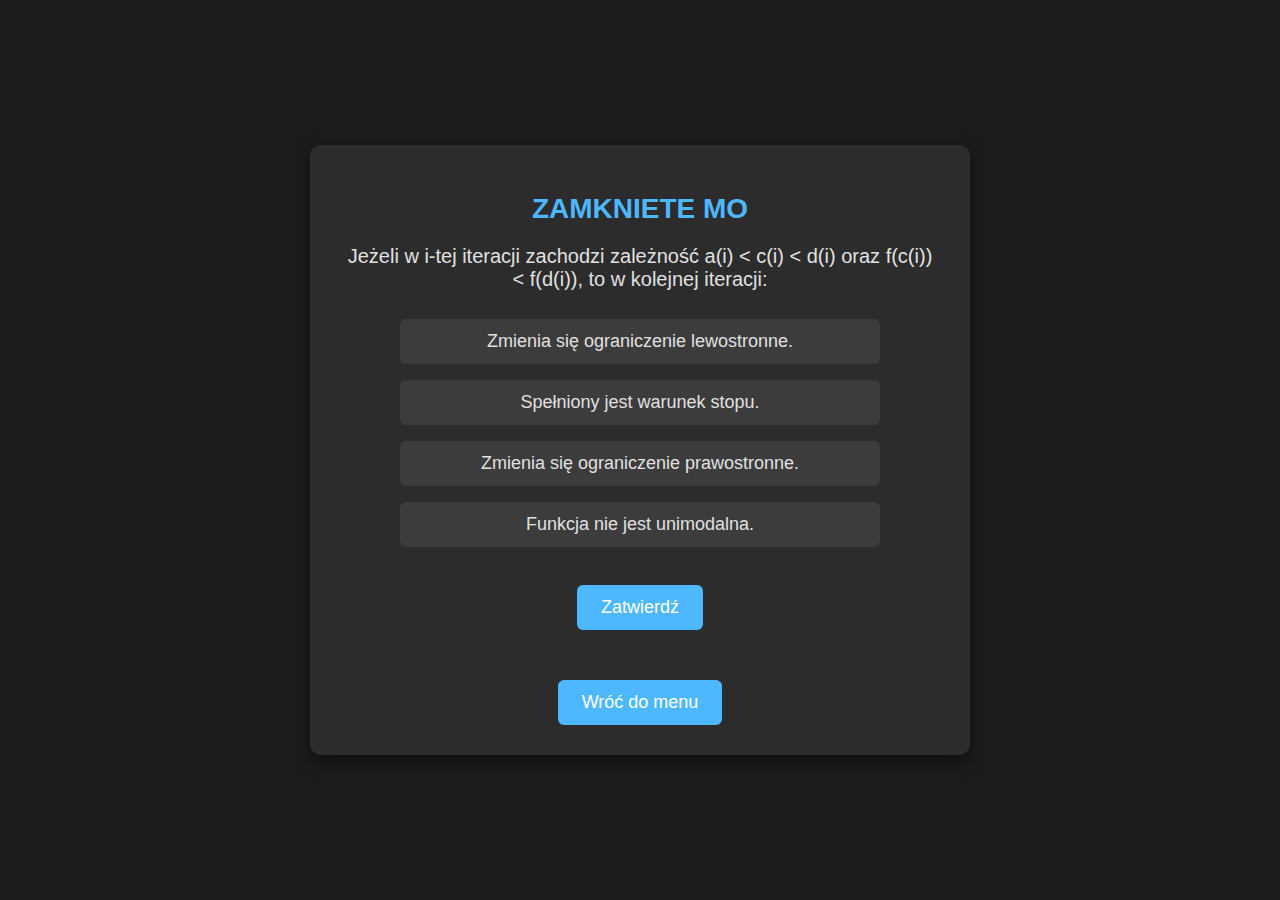
==== quiz9.html @ b48cfbbb "Update quiz9.html" ====
<!DOCTYPE html>
<html lang="pl">
<head>
    <meta charset="UTF-8">
    <meta name="viewport" content="width=device-width, initial-scale=1.0">
    <title>ZAMKNIETE MO</title>
    <style>
        /* Nowoczesny styl dla quizu */
        body {
            font-family: 'Roboto', sans-serif;
            display: flex;
            align-items: center;
            justify-content: center;
            height: 100vh;
            margin: 0;
            background-color: #1c1c1c;
            color: #e0e0e0;
        }
        .quiz-container {
            width: 90%;
            max-width: 600px;
            background-color: #2c2c2c;
            padding: 30px;
            border-radius: 10px;
            box-shadow: 0 6px 15px rgba(0, 0, 0, 0.5);
            text-align: center;
        }
        h1 {
            font-size: 28px;
            margin-bottom: 20px;
            color: #4db8ff ;
        }
        .question {
            font-size: 20px;
            margin-bottom: 20px;
        }
        .options button {
            width: 80%;
            margin: 8px 0;
            padding: 12px;
            font-size: 18px;
            cursor: pointer;
            border: none;
            border-radius: 6px;
            background-color: #3c3c3c;
            color: #e0e0e0;
            transition: background-color 0.3s, transform 0.2s;
        }
        .options button:hover {
            background-color: #5c5c5c;
            transform: scale(1.02);
        }
        .options button.selected {
            background-color: #4db8ff;
            color: #fff;
        }
        .result {
            font-size: 24px;
            margin-top: 20px;
            color: #4db8ff;
        }
        .mistakes {
            max-height: 400px; 
            overflow-y: auto;
            font-size: 18px;
            margin-top: 20px;
            color: #e74c3c;
            text-align: left;
            padding-right: 20px;
        }
        .mistakes::-webkit-scrollbar {
            width: 12px;
        }
        .mistakes::-webkit-scrollbar-track {
            background: #3c3c3c; 
            border-radius: 10px;
        }
        .mistakes::-webkit-scrollbar-thumb {
            background: #4db8ff; 
            border-radius: 10px;
        }
        .mistakes::-webkit-scrollbar-thumb:hover {
            background: #3498db; 
        }
        .menu-button {
            margin-top: 30px;
            padding: 12px 24px;
            font-size: 18px;
            cursor: pointer;
            border: none;
            border-radius: 6px;
            background-color: #4db8ff;
            color: #fff;
            transition: background-color 0.3s, transform 0.2s;
        }
        .menu-button:hover {
            background-color: #3498db;
            transform: scale(1.1);
        }
    </style>
</head>
<body>

<div class="quiz-container">
    <h1>ZAMKNIETE MO</h1>
    <div id="question-container">
        <div class="question" id="question">Pytanie pojawi się tutaj</div>
        <div class="options">
            <button onclick="selectAnswer(0)">Odpowiedź 1</button>
            <button onclick="selectAnswer(1)">Odpowiedź 2</button>
            <button onclick="selectAnswer(2)">Odpowiedź 3</button>
            <button onclick="selectAnswer(3)">Odpowiedź 4</button>
        </div>
        <button class="menu-button" id="submit-button" onclick="checkAnswer()">Zatwierdź</button>
    </div>
    <div id="result" class="result"></div>
    <div id="mistakes" class="mistakes"></div>
    <button class="menu-button" onclick="returnToMenu()">Wróć do menu</button>
</div>

<script>
    const questions = [
        {
            "question": "Metody funkcji kary zewnętrznej. Problem optymalizacji sprowadza się do:",
            "options": [
                "dodania funkcji kary do funkcji celu",
                "własności funkcji kary: funkcja kary powinna być ciągła i jeśli jest rozwiązaniem dopuszczalnym wówczas S(x)=0; w przeciwnym razie S(x)>0",
                "punkt startowy musi należeć do zbioru rozwiązań dopuszczalnych",
                "zastąpienia optymalizacji z ograniczeniami optymalizacją bez ograniczeń"
            ],
            "answer": [
                "dodania funkcji kary do funkcji celu",
                "własności funkcji kary: funkcja kary powinna być ciągła i jeśli jest rozwiązaniem dopuszczalnym wówczas S(x)=0; w przeciwnym razie S(x)>0",
                "zastąpienia optymalizacji z ograniczeniami optymalizacją bez ograniczeń"
            ]
        },
        {
        "question": "Metody funkcji kary wewnętrznej. Problem optymalizacji sprowadza się do:",
        "options": [
            "zastąpienia optymalizacji z ograniczeniami optymalizacją bez ograniczeń",
            "punkt startowy musi należeć do zbioru rozwiązań dopuszczalnych",
            "dodaniu funkcji kary do funkcji celu",
            "własności funkcji kary: funkcja kary powinna być ciągła i jeśli jest rozwiązaniem dopuszczalnym wówczas S(x)=0; w przeciwnym razie S(x)>0"
        ],
        "answer": [
            "zastąpienia optymalizacji z ograniczeniami optymalizacją bez ograniczeń",
            "punkt startowy musi należeć do zbioru rozwiązań dopuszczalnych",
            "dodaniu funkcji kary do funkcji celu"
        ]
    },
    {
        "question": "W metodzie największego spadku kolejny punkt x(i+1) przybliżający minimum dany jest wzorem:",
        "options": [
            "x(i+1) = x(i) - h(i) H^(-1)(x(i)) ∇f(x(i))",
            "x(i+1) = x(i) + h(i) ∇f(x(i))",
            "x(i+1) = x(i) + h(i) d(i)",
            "x(i+1) = x(i) - h(i) ∇f(x(i))"
        ],
        "answer": [
            "x(i+1) = x(i) + h(i) d(i)",
            "x(i+1) = x(i) - h(i) ∇f(x(i))"
        ]
    },
    {
        "question": "W metodzie Newtona kolejny punkt x(i+1) przybliżający minimum dany jest wzorem:",
        "options": [
            "x(i+1) = x(i) + h(i) d(i)",
            "x(i+1) = x(i) - h(i) H^(-1)(x(i)) ∇f(x(i))",
            "x(i+1) = x(i) - h(i) ∇f(x(i))",
            "x(i+1) = x(i) + h(i) H^(-1)(x(i)) ∇f(x(i))"
        ],
        "answer": [
            "x(i+1) = x(i) + h(i) d(i)",
            "x(i+1) = x(i) - h(i) H^(-1)(x(i)) ∇f(x(i))"
        ]
    },
        {
            "question": "Wynikiem poszukiwań metodą ekspansji dla spełnionego warunku końcowego stopu jest:",
            "options": [
                "Punkt x(i)",
                "Przedział [x(i-1), x(i+1)] zawierający wartość minimalną.",
                "Przedział [x(i), x(i+1)] zawierający wartość minimalną.",
                "Przedział [x(i-1), x(i)] zawierający wartość minimalną."
            ],
            "answer": "Przedział [x(i-1), x(i+1)] zawierający wartość minimalną."
        },
        {
            "question": "Dla spełnionego warunku f(x') ≥ f(x(i+1)) metoda ekspansji:",
            "options": [
                "Zwraca wynik, przedział [x(i), x(i+1)].",
                "Zwraca wynik, przedział [x(i-1), x(i+1)] zawierający minimum funkcji celu.",
                "Zwraca wynik, przedział [x(i-1), x(i)] zawierający minimum funkcji celu.",
                "Rozszerza przedział poszukiwań."
            ],
            "answer": "Rozszerza przedział poszukiwań."
        },
        {
            "question": "Jeśli zachodzi warunek f(x(1))=f(x(0)) dla spełnionych założeń metody ekspansji to:",
            "options": [
                "Minimum występuje w przedziale [x(0), x(1)].",
                "Funkcja nie jest unimodalna.",
                "Maximum występuje w przedziale [x(0), x(1)].",
                "Nie można wnioskować, że minimum występuje w przedziale [x(0), x(1)]."
            ],
            "answer": "Minimum występuje w przedziale [x(0), x(1)]."
        },
        {
            "question": "Warunkiem koniecznym wyznaczenia przedziału zawierającego minimum globalne w metodzie ekspansji jest:",
            "options": [
                "Unimodalność funkcji celu.",
                "n-krotna różniczkowalność funkcji celu.",
                "Różniczkowalność funkcji celu.",
                "Ograniczoność przedziału poszukiwań."
            ],
            "answer": "Unimodalność funkcji celu."
        },
        {
            "question": "Jeżeli w i-tej iteracji zachodzi zależność a(i) < c(i) < d(i) oraz f(c(i)) < f(d(i)), to w kolejnej iteracji:",
            "options": [
                "Zmienia się ograniczenie lewostronne.",
                "Spełniony jest warunek stopu.",
                "Zmienia się ograniczenie prawostronne.",
                "Funkcja nie jest unimodalna."
            ],
            "answer": "Zmienia się ograniczenie prawostronne."
        },
        {
            "question": "Wynikiem optymalizacji metodą złotego podziału jest:",
            "options": [
                "a(i)",
                "b(i)",
                "(b(i)-a(i))/2",
                "|b(i)-a(i)|"
            ],
            "answer": "(b(i)-a(i))/2"
        },
        {
            "question": "Jeżeli w i-tej iteracji zachodzi zależność a(i) < d(i) < c(i) oraz f(d(i)) < f(c(i)), to w kolejnej iteracji:",
            "options": [
                "Zmienia się ograniczenie prawostronne.",
                "Funkcja osiąga minimum.",
                "Zmienia się ograniczenie lewostronne.",
                "Spełniony jest warunek stopu."
            ],
            "answer": "Zmienia się ograniczenie prawostronne."
        },
        {
            "question": "Wynikiem optymalizacji metodą Lagrange'a dla b(i)-a(i)<ε jest:",
            "options": [
                "b(i)",
                "a(i)",
                "d(i)",
                "(b(i)-a(i))/2"
            ],
            "answer": "d(i)"
        },
        {
            "question": "Jeżeli etap próbny nie przynosi poprawy wartości funkcji celu w stosunku do wartości w punkcie startowym dla s > ε to:",
            "options": [
                "Kolejnym krokiem jest wykonanie etapu roboczego.",
                "Należy zmienić krok poszukiwań s=αs.",
                "Spełniony jest warunek stopu.",
                "Należy zmienić bazę."
            ],
            "answer": "Należy zmienić krok poszukiwań s=αs."
        },
        {
            "question": "Wynik optymalizacji metodą Hooke'a-Jeevesa dla s < ε to:",
            "options": [
                "Współrzędne ostatniej bazy.",
                "x ← x + se(j).",
                "||x||",
                "x = 2x(B) - x̄(B)"
            ],
            "answer": "Współrzędne ostatniej bazy."
        }
    ];

    let shuffledQuestions = [];
    let currentQuestionIndex = 0;
    let selectedAnswers = [];
    let score = 0;
    let mistakes = [];

    function shuffle(array) {
        for (let i = array.length - 1; i > 0; i--) {
            const j = Math.floor(Math.random() * (i + 1));
            [array[i], array[j]] = [array[j], array[i]];
        }
    }

    function startQuiz() {
        shuffledQuestions = [...questions];
        shuffle(shuffledQuestions);
        currentQuestionIndex = 0;
        score = 0;
        mistakes = [];
        loadQuestion();
    }

    function loadQuestion() {
        document.getElementById("question-container").style.display = "block";
        document.getElementById("result").innerHTML = "";
        document.getElementById("mistakes").innerHTML = "";

        const questionData = shuffledQuestions[currentQuestionIndex];
        document.getElementById("question").innerText = questionData.question;

        // Czyszczenie zaznaczeń
        selectedAnswers = [];

        const options = document.querySelectorAll(".options button");
        options.forEach((button, index) => {
            button.innerText = questionData.options[index];
            button.classList.remove("selected");
            button.disabled = false;
        });
    }

    function selectAnswer(index) {
        const button = document.querySelectorAll(".options button")[index];

        // Toggle zaznaczenia
        if (button.classList.contains("selected")) {
            button.classList.remove("selected");
            selectedAnswers = selectedAnswers.filter(i => i !== index);
        } else {
            button.classList.add("selected");
            selectedAnswers.push(index);
        }
    }

    function checkAnswer() {
        const questionData = shuffledQuestions[currentQuestionIndex];
        
        // Wyznaczamy indeksy poprawnych odpowiedzi
        const correctAnswers = Array.isArray(questionData.answer)
            ? questionData.answer.map(ans => questionData.options.indexOf(ans))
            : [questionData.options.indexOf(questionData.answer)];

        // Sprawdzamy zgodność tablic (porównanie sortowanych)
        if (JSON.stringify(selectedAnswers.sort()) === JSON.stringify(correctAnswers.sort())) {
            score++;
        } else {
            mistakes.push({
                question: questionData.question,
                selectedAnswer: selectedAnswers.map(index => questionData.options[index]),
                correctAnswer: Array.isArray(questionData.answer)
                    ? questionData.answer
                    : [questionData.answer]
            });
        }

        currentQuestionIndex++;
        if (currentQuestionIndex < shuffledQuestions.length) {
            loadQuestion();
        } else {
            showResult();
        }
    }

    function showResult() {
        document.getElementById("question-container").style.display = "none";
        document.getElementById("result").innerText =
            `Twój wynik: ${score} / ${shuffledQuestions.length}`;

        if (mistakes.length > 0) {
            let mistakeText = "Błędne odpowiedzi:<br>";
            mistakes.forEach((mistake, index) => {
                mistakeText += `${index + 1}. ${mistake.question}<br>
                                Twoje odpowiedzi: ${mistake.selectedAnswer.join(", ")}<br>
                                Poprawne odpowiedzi: ${mistake.correctAnswer.join(", ")}<br><br>`;
            });
            document.getElementById("mistakes").innerHTML = mistakeText;
        } else {
            document.getElementById("mistakes").innerText =
                "Gratulacje! Wszystkie odpowiedzi były poprawne.";
        }
    }

    function returnToMenu() {
        // Zmień na właściwą ścieżkę do menu
        window.location.href = "index.html";
    }

    // Start automatycznie przy wczytaniu
    startQuiz();
</script>

</body>
</html>
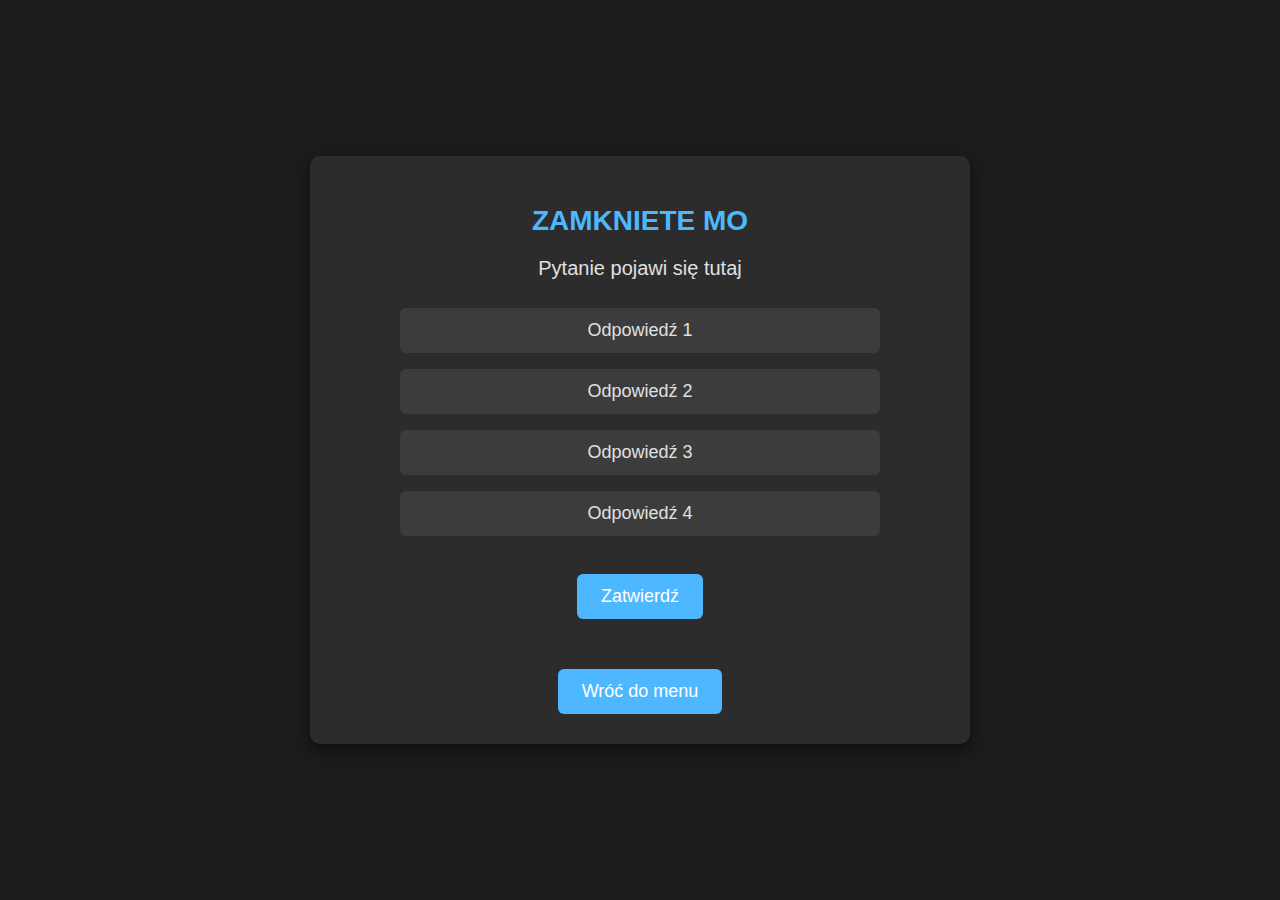
==== commit 151d3692: "Update quiz9.html" ====
--- a/quiz9.html
+++ b/quiz9.html
@@ -368,8 +368,8 @@
             let mistakeText = "Błędne odpowiedzi:<br>";
             mistakes.forEach((mistake, index) => {
                 mistakeText += `${index + 1}. ${mistake.question}<br>
-                                Twoje odpowiedzi: ${mistake.selectedAnswer.join(", ")}<br>
-                                Poprawne odpowiedzi: ${mistake.correctAnswer.join(", ")}<br><br>`;
+                                Twoje odpowiedzi: ${mistake.selectedAnswer.join(<br>)}<br>
+                                Poprawne odpowiedzi: ${mistake.correctAnswer.join(<br>)}<br><br>`;
             });
             document.getElementById("mistakes").innerHTML = mistakeText;
         } else {
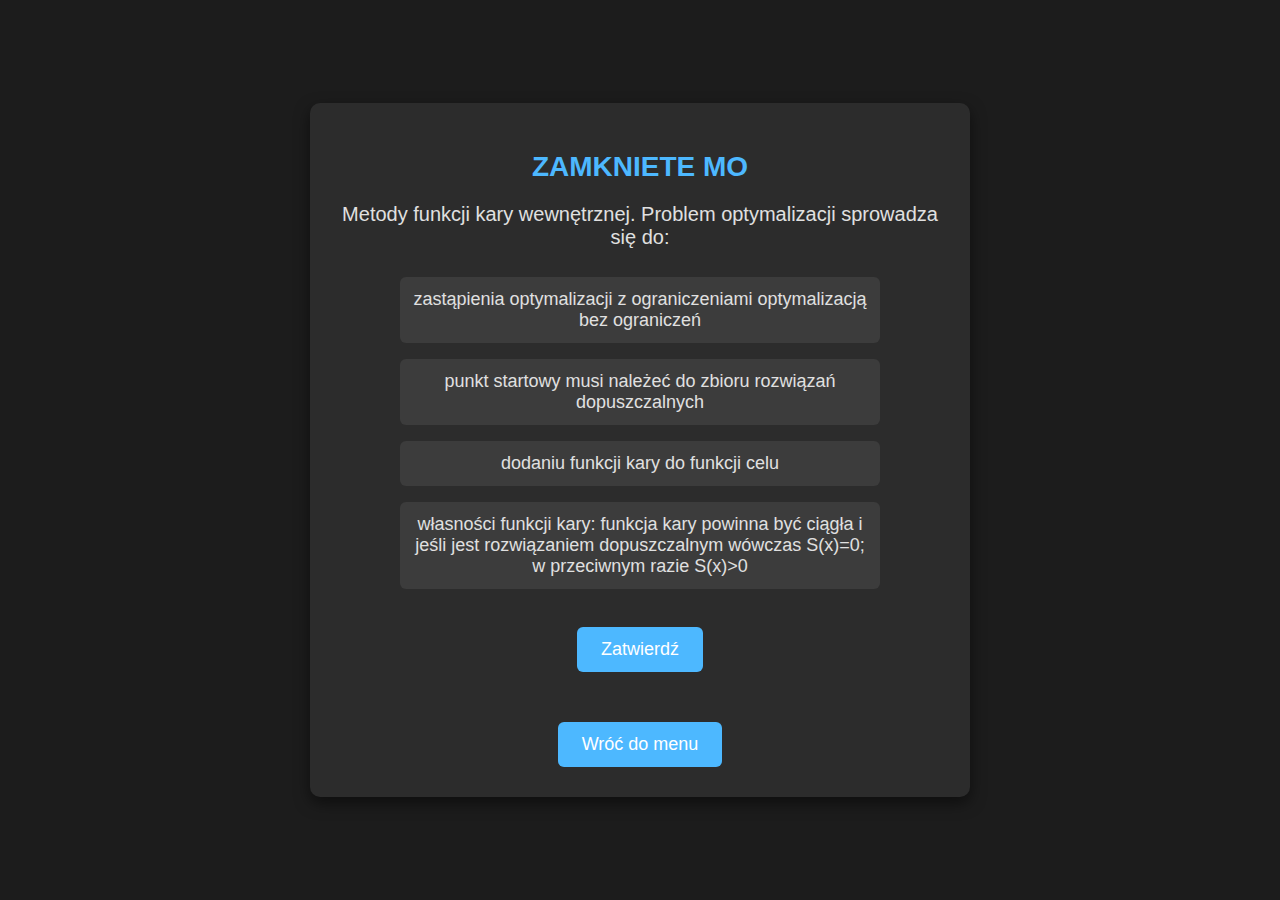
==== commit cb34888d: "Update quiz9.html" ====
--- a/quiz9.html
+++ b/quiz9.html
@@ -368,8 +368,8 @@
             let mistakeText = "Błędne odpowiedzi:<br>";
             mistakes.forEach((mistake, index) => {
                 mistakeText += `${index + 1}. ${mistake.question}<br>
-                                Twoje odpowiedzi: ${mistake.selectedAnswer.join(<br>)}<br>
-                                Poprawne odpowiedzi: ${mistake.correctAnswer.join(<br>)}<br><br>`;
+                                Twoje odpowiedzi: ${mistake.selectedAnswer.join("<br>")}<br>
+                                Poprawne odpowiedzi: ${mistake.correctAnswer.join("<br>")}<br><br>`;
             });
             document.getElementById("mistakes").innerHTML = mistakeText;
         } else {
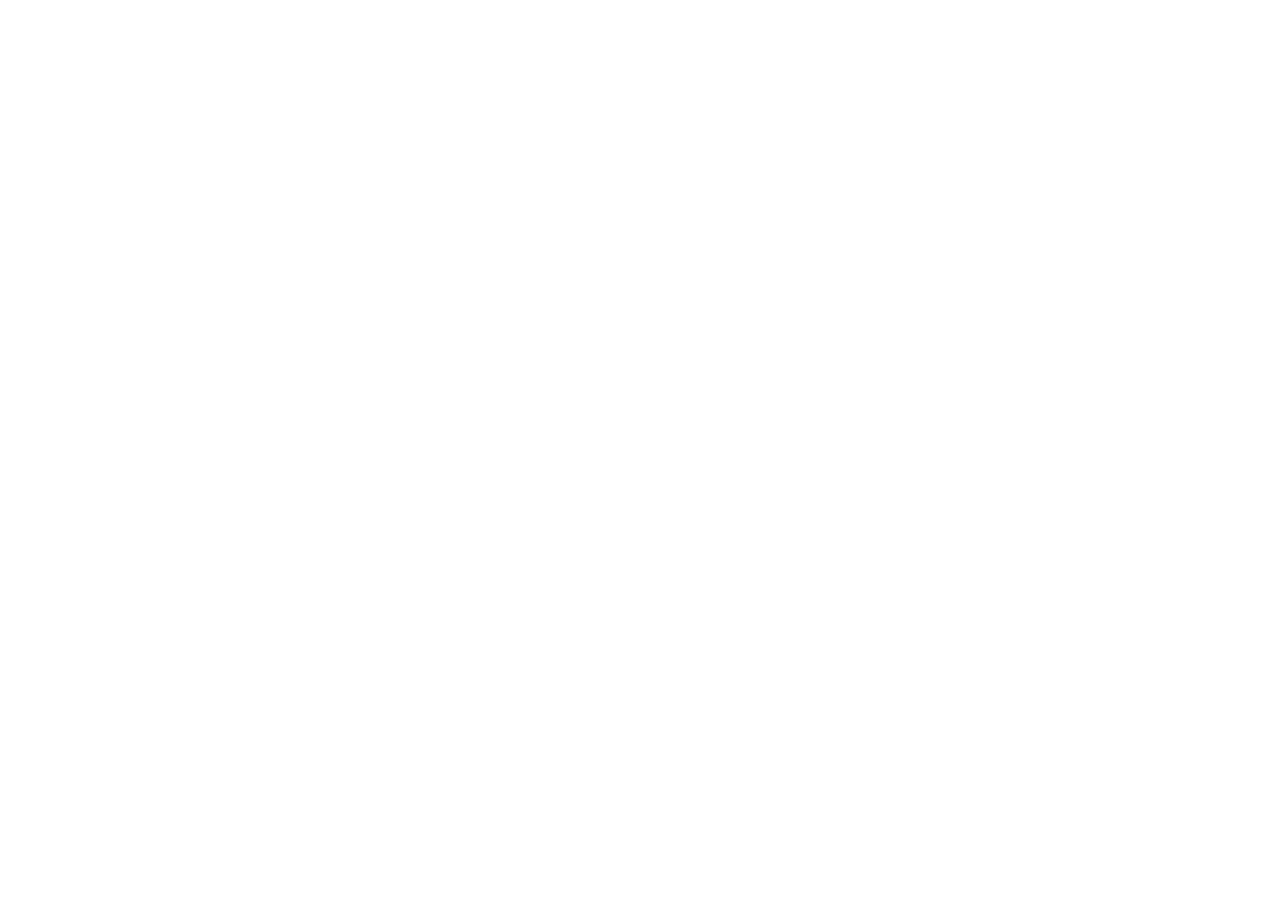
==== commit 3dcc4f4c: "Update quiz9.html" ====
--- a/quiz9.html
+++ b/quiz9.html
@@ -3,7 +3,7 @@
 <head>
     <meta charset="UTF-8">
     <meta name="viewport" content="width=device-width, initial-scale=1.0">
-    <title>ZAMKNIETE MO</title>
+    <title>SPOTKANIA AA
     <style>
         /* Nowoczesny styl dla quizu */
         body {
@@ -102,7 +102,7 @@
 <body>
 
 <div class="quiz-container">
-    <h1>ZAMKNIETE MO</h1>
+    <h1>SPOTKANIA AA</h1>
     <div id="question-container">
         <div class="question" id="question">Pytanie pojawi się tutaj</div>
         <div class="options">
@@ -120,159 +120,630 @@
 
 <script>
     const questions = [
-        {
-            "question": "Metody funkcji kary zewnętrznej. Problem optymalizacji sprowadza się do:",
-            "options": [
-                "dodania funkcji kary do funkcji celu",
-                "własności funkcji kary: funkcja kary powinna być ciągła i jeśli jest rozwiązaniem dopuszczalnym wówczas S(x)=0; w przeciwnym razie S(x)>0",
-                "punkt startowy musi należeć do zbioru rozwiązań dopuszczalnych",
-                "zastąpienia optymalizacji z ograniczeniami optymalizacją bez ograniczeń"
-            ],
-            "answer": [
-                "dodania funkcji kary do funkcji celu",
-                "własności funkcji kary: funkcja kary powinna być ciągła i jeśli jest rozwiązaniem dopuszczalnym wówczas S(x)=0; w przeciwnym razie S(x)>0",
-                "zastąpienia optymalizacji z ograniczeniami optymalizacją bez ograniczeń"
-            ]
-        },
-        {
-        "question": "Metody funkcji kary wewnętrznej. Problem optymalizacji sprowadza się do:",
-        "options": [
-            "zastąpienia optymalizacji z ograniczeniami optymalizacją bez ograniczeń",
-            "punkt startowy musi należeć do zbioru rozwiązań dopuszczalnych",
-            "dodaniu funkcji kary do funkcji celu",
-            "własności funkcji kary: funkcja kary powinna być ciągła i jeśli jest rozwiązaniem dopuszczalnym wówczas S(x)=0; w przeciwnym razie S(x)>0"
-        ],
-        "answer": [
-            "zastąpienia optymalizacji z ograniczeniami optymalizacją bez ograniczeń",
-            "punkt startowy musi należeć do zbioru rozwiązań dopuszczalnych",
-            "dodaniu funkcji kary do funkcji celu"
-        ]
-    },
     {
-        "question": "W metodzie największego spadku kolejny punkt x(i+1) przybliżający minimum dany jest wzorem:",
-        "options": [
-            "x(i+1) = x(i) - h(i) H^(-1)(x(i)) ∇f(x(i))",
-            "x(i+1) = x(i) + h(i) ∇f(x(i))",
-            "x(i+1) = x(i) + h(i) d(i)",
-            "x(i+1) = x(i) - h(i) ∇f(x(i))"
-        ],
-        "answer": [
-            "x(i+1) = x(i) + h(i) d(i)",
-            "x(i+1) = x(i) - h(i) ∇f(x(i))"
-        ]
-    },
-    {
-        "question": "W metodzie Newtona kolejny punkt x(i+1) przybliżający minimum dany jest wzorem:",
-        "options": [
-            "x(i+1) = x(i) + h(i) d(i)",
-            "x(i+1) = x(i) - h(i) H^(-1)(x(i)) ∇f(x(i))",
-            "x(i+1) = x(i) - h(i) ∇f(x(i))",
-            "x(i+1) = x(i) + h(i) H^(-1)(x(i)) ∇f(x(i))"
-        ],
-        "answer": [
-            "x(i+1) = x(i) + h(i) d(i)",
-            "x(i+1) = x(i) - h(i) H^(-1)(x(i)) ∇f(x(i))"
-        ]
-    },
-        {
-            "question": "Wynikiem poszukiwań metodą ekspansji dla spełnionego warunku końcowego stopu jest:",
-            "options": [
-                "Punkt x(i)",
-                "Przedział [x(i-1), x(i+1)] zawierający wartość minimalną.",
-                "Przedział [x(i), x(i+1)] zawierający wartość minimalną.",
-                "Przedział [x(i-1), x(i)] zawierający wartość minimalną."
-            ],
-            "answer": "Przedział [x(i-1), x(i+1)] zawierający wartość minimalną."
-        },
-        {
-            "question": "Dla spełnionego warunku f(x') ≥ f(x(i+1)) metoda ekspansji:",
-            "options": [
-                "Zwraca wynik, przedział [x(i), x(i+1)].",
-                "Zwraca wynik, przedział [x(i-1), x(i+1)] zawierający minimum funkcji celu.",
-                "Zwraca wynik, przedział [x(i-1), x(i)] zawierający minimum funkcji celu.",
-                "Rozszerza przedział poszukiwań."
-            ],
-            "answer": "Rozszerza przedział poszukiwań."
-        },
-        {
-            "question": "Jeśli zachodzi warunek f(x(1))=f(x(0)) dla spełnionych założeń metody ekspansji to:",
-            "options": [
-                "Minimum występuje w przedziale [x(0), x(1)].",
-                "Funkcja nie jest unimodalna.",
-                "Maximum występuje w przedziale [x(0), x(1)].",
-                "Nie można wnioskować, że minimum występuje w przedziale [x(0), x(1)]."
-            ],
-            "answer": "Minimum występuje w przedziale [x(0), x(1)]."
-        },
-        {
-            "question": "Warunkiem koniecznym wyznaczenia przedziału zawierającego minimum globalne w metodzie ekspansji jest:",
-            "options": [
-                "Unimodalność funkcji celu.",
-                "n-krotna różniczkowalność funkcji celu.",
-                "Różniczkowalność funkcji celu.",
-                "Ograniczoność przedziału poszukiwań."
-            ],
-            "answer": "Unimodalność funkcji celu."
-        },
-        {
-            "question": "Jeżeli w i-tej iteracji zachodzi zależność a(i) < c(i) < d(i) oraz f(c(i)) < f(d(i)), to w kolejnej iteracji:",
-            "options": [
-                "Zmienia się ograniczenie lewostronne.",
-                "Spełniony jest warunek stopu.",
-                "Zmienia się ograniczenie prawostronne.",
-                "Funkcja nie jest unimodalna."
-            ],
-            "answer": "Zmienia się ograniczenie prawostronne."
-        },
-        {
-            "question": "Wynikiem optymalizacji metodą złotego podziału jest:",
-            "options": [
-                "a(i)",
-                "b(i)",
-                "(b(i)-a(i))/2",
-                "|b(i)-a(i)|"
-            ],
-            "answer": "(b(i)-a(i))/2"
-        },
-        {
-            "question": "Jeżeli w i-tej iteracji zachodzi zależność a(i) < d(i) < c(i) oraz f(d(i)) < f(c(i)), to w kolejnej iteracji:",
-            "options": [
-                "Zmienia się ograniczenie prawostronne.",
-                "Funkcja osiąga minimum.",
-                "Zmienia się ograniczenie lewostronne.",
-                "Spełniony jest warunek stopu."
-            ],
-            "answer": "Zmienia się ograniczenie prawostronne."
-        },
-        {
-            "question": "Wynikiem optymalizacji metodą Lagrange'a dla b(i)-a(i)<ε jest:",
-            "options": [
-                "b(i)",
-                "a(i)",
-                "d(i)",
-                "(b(i)-a(i))/2"
-            ],
-            "answer": "d(i)"
-        },
-        {
-            "question": "Jeżeli etap próbny nie przynosi poprawy wartości funkcji celu w stosunku do wartości w punkcie startowym dla s > ε to:",
-            "options": [
-                "Kolejnym krokiem jest wykonanie etapu roboczego.",
-                "Należy zmienić krok poszukiwań s=αs.",
-                "Spełniony jest warunek stopu.",
-                "Należy zmienić bazę."
-            ],
-            "answer": "Należy zmienić krok poszukiwań s=αs."
-        },
-        {
-            "question": "Wynik optymalizacji metodą Hooke'a-Jeevesa dla s < ε to:",
-            "options": [
-                "Współrzędne ostatniej bazy.",
-                "x ← x + se(j).",
-                "||x||",
-                "x = 2x(B) - x̄(B)"
-            ],
-            "answer": "Współrzędne ostatniej bazy."
+            "question": "Które z podanych elementów nie mają bezpośredniego kontaktu z wielkością regulowaną?",
+            "options": [
+                "Czujnik pomiarowy",
+                "Przetwornik pomiarowy",
+                "Regulator",
+                "Element nastawczy (np. grzybek zaworu)"
+            ],
+            "answer": [
+                "Regulator",
+                "Przetwornik pomiarowy",
+                "Element nastawczy (np. grzybek zaworu)"
+            ]
+        },
+        {
+            "question": "Które z podanych elementów ma bezpośredni kontakt z fizyczną wielkością regulowaną?",
+            "options": [
+                "Czujnik pomiarowy",
+                "Przetwornik pomiarowy",
+                "Regulator",
+                "Siłownik"
+            ],
+            "answer": [
+                "Czujnik pomiarowy"
+            ]
+        },
+        {
+            "question": "Jakie elementy znajdują się w systemie montażu czujnika ciśnienia gazu?",
+            "options": [
+                "zawór odcinający",
+                "terminator",
+                "przewody kompensacyjne",
+                "odwadniacz"
+            ],
+            "answer": [
+                "zawór odcinający",
+                "odwadniacz"
+            ]
+        },
+        {
+            "question": "Dla jakiego materiału można użyć przepływomierza indukcyjnego?",
+            "options": [
+                "płynna parafina",
+                "benzyna",
+                "kwas siarkowy",
+                "olej rzepakowy"
+            ],
+            "answer": [
+                "kwas siarkowy"
+            ]
+        },
+        {
+            "question": "Jakiego czujnika temperatury należy użyć w procesie pasteryzacji (zakres do ok. 100 ℃)?",
+            "options": [
+                "termopara",
+                "Pt100",
+                "Ni100",
+                "Pirometr"
+            ],
+            "answer": [
+                "Pt100",
+                "Ni100"
+            ]
+        },
+        {
+            "question": "W układzie regulacji temperatury w piecu do wypalania ceramiki (zakres temperatur do około 1300 ℃) należy zastosować:",
+            "options": [
+                "Żaden z powyższych czujników się nie nadaje",
+                "Czujnik Ni100",
+                "Termoparę",
+                "Czujnik Pt100"
+            ],
+            "answer": [
+                "Termoparę"
+            ]
+        },
+        {
+            "question": "Jakie wymagania musi spełniać sieć przemysłowa?",
+            "options": [
+                "determinizm czasowy",
+                "łatwość dołączania prostych urządzeń",
+                "zasilanie urządzeń wprost z magistrali",
+                "przesyłanie danych o zmiennej wielkości w różnych porach"
+            ],
+            "answer": [
+                "determinizm czasowy",
+                "łatwość dołączania prostych urządzeń",
+                "zasilanie urządzeń wprost z magistrali"
+            ]
+        },
+        {
+            "question": "Które z przedstawionych urządzeń automatyzacji może pracować w środowisku silnie wybuchowym?",
+            "options": [
+                "Siłownik pneumatyczny",
+                "Profibus PA",
+                "Regulator pneumatyczny PID",
+                "Siłownik elektryczny w obudowie przewietrzanej"
+            ],
+            "answer": [
+            "Siłownik pneumatyczny",
+            "Profibus PA",
+            "Regulator pneumatyczny PID",    
+            "Siłownik elektryczny w obudowie przewietrzanej"
+            ]
+        },
+        {
+            "question": "Co może znacząco wydłużyć czas cyklu sterownika PLC?",
+            "options": [
+                "Wyznaczanie wartości funkcji trygonometrycznych",
+                "Obliczenia i porównania na liczbach zmiennoprzecinkowych (REAL)",
+                "Obliczenia na liczbach całkowitych (INT)",
+                "Obliczenia na zmiennych typu BOOL"
+            ],
+            "answer": [
+                "Wyznaczanie wartości funkcji trygonometrycznych",
+                "Obliczenia i porównania na liczbach zmiennoprzecinkowych (REAL)"
+            ]
+        },
+        {
+            "question": "Które z podanych poniżej czynników nie wydłużają znacząco czasu cyklu i/lub czasu odpowiedzi sterownika PLC?",
+            "options": [
+                "Operacje logiczne na bitach",
+                "Obliczanie funkcji trygonometrycznych",
+                "Operacje na danych całkowitych (typu INT, DINT)",
+                "Operacje obliczeniowe i porównania wykonywane na danych typu REAL"
+            ],
+            "answer": [
+                "Operacje logiczne na bitach",
+                "Operacje na danych całkowitych (typu INT, DINT)"
+            ]
+        },
+        {
+            "question": "Regulator bezpośredniego działania",
+            "options": [
+                "Regulator proporcjonalny",
+                "PID",
+                "II-położeniowy",
+                "Specjalistyczny"
+            ],
+            "answer": [
+                "II-położeniowy",    
+                "Regulator proporcjonalny"
+            ]
+        },
+        {
+            "question": "Regulator bezpośredniego działania",
+            "options": [
+                "Umożliwia realizację sterowania dwupołożeniowego",
+                "Umożliwia realizację sterowania proporcjonalnego (typu P)",
+                "Posiada port komunikacyjny",
+                "Wymaga dodatkowego zasilania"
+            ],
+            "answer": [
+                "Umożliwia realizację sterowania dwupołożeniowego",    
+                "Umożliwia realizację sterowania proporcjonalnego (typu P)"
+            ]
+        },
+        {
+            "question": "Co wchodzi w skład sterownika PLC?",
+            "options": [
+                "napęd CD",
+                "wentylator chłodzący zasilacz",
+                "Karta SD/SDHC",
+                "Przekaźnik SSR"
+            ],
+            "answer": [
+                "Karta SD/SDHC"
+            ]
+        },
+        {
+            "question": "Typy urządzeń w sieci Profinet?",
+            "options": [
+                "IO Controller",
+                "IO Device",
+                "IO Server",
+                "żadne z powyższych"
+            ],
+            "answer": [
+                "IO Controller",
+                "IO Device"
+            ]
+        },
+        {
+            "question": "Warstwy sieci dla HART wg modelu OSI",
+            "options": [
+                "sieciowa",
+                "fizyczna",
+                "aplikacyjna",
+                "sesji"
+            ],
+            "answer": [
+                "fizyczna",
+                "aplikacyjna"
+            ]
+        },
+        {
+            "question": "Co oznacza %IW4?",
+            "options": [
+                "wejście analogowe",
+                "wejście binarne",
+                "wyjście analogowe",
+                "komórka wewnętrzna pamięci"
+            ],
+            "answer": [
+                "wejście analogowe"
+            ]
+        },
+        {
+            "question": "W jakich sytuacjach stosujemy przetwornik międzysystemowy?",
+            "options": [
+                "znormalizowany sygnał prądowy na znormalizowane napięcie",
+                "znormalizowany sygnał prądowy na znormalizowany sygnał pneumatyczny",
+                "w celu kompensacji zakłóceń czy coś",
+                "w celu wzmocnienia sygnału"
+            ],
+            "answer": [
+                "znormalizowany sygnał prądowy na znormalizowane napięcie",
+                "znormalizowany sygnał prądowy na znormalizowany sygnał pneumatyczny"
+            ]
+        },
+        {
+            "question": "Regulator PID w S7 1200, jakich elementów należy użyć do jego skonfigurowania?",
+            "options": [
+                "Blok cykliczny OB30",
+                "Blok danych DB",
+                "Instancja bloku funkcyjnego FB",
+                "Podprogram"
+            ],
+            "answer": [
+                "Blok cykliczny OB30",
+                "Blok danych DB",
+                "Instancja bloku funkcyjnego FB"
+            ]
+        },
+        {
+            "question": "Jakie elementów należy użyć przy konfiguracji Grafu Sekwencji SFC",
+            "options": [
+                "Etap",
+                "Przejście",
+                "Działanie",
+                "Język LD"
+            ],
+            "answer": [
+                "Etap",
+                "Przejście",
+                "Działanie"
+            ]
+        },
+        {
+            "question": "Które z poniższych elementów automatyki mogą być zlokalizowane wewnątrz tunelu akceleratora (np. w CERN) w bezpośrednim sąsiedztwie rozpędzanych cząstek?",
+            "options": [
+                "Siłownik pneumatyczny",
+                "Kabel sieciowy typu „skrętka”",
+                "Pneumatyczny regulator PID",
+                "Sterownik PID"
+            ],
+            "answer": [
+                "Siłownik pneumatyczny",
+                "Pneumatyczny regulator PID"
+            ]
+        },
+        {
+            "question": "W którym z poniższych zakładów produkcyjnych należy zastosować iskrobezpieczne elementy automatyki?",
+            "options": [
+                "Kopalnia węgla kamiennego",
+                "Tartak",
+                "Stacja uzdatniania wody",
+                "Zakład ceramiki budowlanej"
+            ],
+            "answer": [
+                "Kopalnia węgla kamiennego",
+                "Tartak"
+            ]
+        },
+        {
+            "question": "Sterownik PLC w sieci PROFINET IO to:",
+            "options": [
+                "IO Controller",
+                "IO Device",
+                "IO Server",
+                "IO Supervisor"
+            ],
+            "answer": [
+                "IO Controller"
+            ]
+        },
+        {
+            "question": "Dostrajanie regulatora PID metodą cyklu granicznego",
+            "options": [
+                "Wymaga wyznaczenia czasu martwego i stałej czasowej obiektu",
+                "Wymaga wyznaczenia wzmocnienia krytycznego obiektu i okresu oscylacji nietłumionych na wyjściu układu",
+                "Wymaga znajomości wzmocnienia statycznego obiektu",
+                "Odbywa się w układzie zamkniętym"
+            ],
+            "answer": [
+                "Odbywa się w układzie zamkniętym",
+                "Wymaga wyznaczenia wzmocnienia krytycznego obiektu i okresu oscylacji nietłumionych na wyjściu układu"
+            ]
+        },
+        {
+            "question": "Podać zalety sterowania bazującego na komputerze PC w przemyśle:",
+            "options": [
+                "Niezależność od platformy sprzętowej",
+                "Duża szybkość działania",
+                "Znormalizowane metody działania",
+                "Wysoka niezawodność działania"
+            ],
+            "answer": [
+                "Niezależność od platformy sprzętowej",
+                "Duża szybkość działania"
+            ]
+        },
+        {
+            "question": "Które z poniższych cech opisują siłownik pneumatyczny:",
+            "options": [
+                "Przeciążalność organu ruchomego bez ryzyka uszkodzenia",
+                "Pełne iskrobezpieczeństwo",
+                "Łatwa realizacja pomocniczego sterowania ręcznego",
+                "W przypadku zaniku zasilania organ ruchomy pozostaje w ostatnim położeniu"
+            ],
+            "answer": [
+                "Przeciążalność organu ruchomego bez ryzyka uszkodzenia",
+                "Pełne iskrobezpieczeństwo"
+            ]
+        },
+        {
+            "question": "W których z wymienionych poniżej sytuacji należy zastosować przetwornik międzysystemowy w systemie automatyki?",
+            "options": [
+                "Wyjście z przetwornika pomiarowego ma zakres 0-5[mA], wejście wielkości regulowanej na regulator ma zakres 4-20[mA]",
+                "Wyjście z regulator ma zakres 4-20[mA] a wejście na siłownik ma zakres 20-100[kPa]",
+                "Wyjście z przetwornika pomiarowego ma zakres 4-20[mA] wejście wielkości regulowanej na regulator ma zakres 4-20[mA]",
+                "Przetwornik pomiarowy oraz jednostka centralna regulatora są połączone z użyciem sieci PROFIBUS DP"
+            ],
+            "answer": [
+                "Wyjście z przetwornika pomiarowego ma zakres 0-5[mA], wejście wielkości regulowanej na regulator ma zakres 4-20[mA]",
+                "Wyjście z regulator ma zakres 4-20[mA] a wejście na siłownik ma zakres 20-100[kPa]"
+            ]
+        },
+        {
+            "question": "Zawory rozdzielające są elementem układu sterowania:",
+            "options": [
+                "Siłownika elektrycznego",
+                "Siłownika hydraulicznego tłokowego",
+                "Siłownika pneumatycznego tłokowego",
+                "Żadnego z powyższych"
+            ],
+            "answer": [
+                "Siłownika hydraulicznego tłokowego",
+                "Siłownika pneumatycznego tłokowego"
+            ]
+        },
+        {
+            "question": "Czujnik ciśnienia przeznaczony do pomiaru ciśnienia gazu powinien być zamontowany:",
+            "options": [
+                "Nad rurą lub zbiornikiem",
+                "Pod rurą lub zbiornikiem",
+                "Na poziomie środka rury lub zbiornika",
+                "Nie ma znaczenia"
+            ],
+            "answer": [
+                "Nad rurą lub zbiornikiem"
+            ]
+        },
+        {
+            "question": "Która z podanych poniżej sieci wymaga stosowania terminatorów?",
+            "options": [
+                "Pierścieniowa",
+                "Magistralowa",
+                "Gwieździsta",
+                "Siatkowa"
+            ],
+            "answer": [
+                "Magistralowa"
+            ]
+        },
+        {
+            "question": "W przypadku, którego z podanych poniżej obiektów/instalacji technologicznych należy stosować aparaturę automatyki w wykonaniu iskrobezpiecznym?",
+            "options": [
+                "Stacja redukcyjno-pomiarowa gazu ziemnego",
+                "Linia produkcyjna nitrogliceryny",
+                "Instalacja automatyki kombajnu górniczego pracującego w „metanowej” kopalni węgla kamiennego",
+                "Młyn zbożowy"
+            ],
+            "answer": [
+                "Stacja redukcyjno-pomiarowa gazu ziemnego",
+                "Linia produkcyjna nitrogliceryny",
+                "Instalacja automatyki kombajnu górniczego pracującego w „metanowej” kopalni węgla kamiennego",
+                "Młyn zbożowy"
+            ]
+        },
+        {
+            "question": "Maksymalnego obciążenie rezystancyjne w pętli prądowej 4-20mA obwodu wyjściowego przetwornika jest równe:",
+            "options": [
+                "1000 ohma",
+                "500 ohma",
+                "750 ohma",
+                "100 ohma"
+            ],
+            "answer": [
+                "500 ohma"
+            ]
+        },
+        {
+            "question": "Które z podanych poniżej wymagań musi spełnić sieć przemysłowa?",
+            "options": [
+                "Determinizm czasowy podczas działania",
+                "Łatwe dołączanie prostych urządzeń",
+                "Możliwość przesyłania dużych ilości danych o zmiennym i nieprzewidywalnym natężeniu",
+                "Możliwość zasilania urządzeń z magistrali"
+            ],
+            "answer": [
+                "Determinizm czasowy podczas działania",
+                "Łatwe dołączanie prostych urządzeń",
+                "Możliwość zasilania urządzeń z magistrali"
+            ]
+        },
+        {
+            "question": "Która z podanych poniżej warstw 7 warstwowego modelu OSI jest stosowana w sieci PROFIBUS?",
+            "options": [
+                "Warstwa fizyczna",
+                "Warstwa sieciowa",
+                "Warstwa sesji",
+                "Warstwa łącza danych (liniowa)"
+            ],
+            "answer": [
+                "Warstwa fizyczna",
+                "Warstwa łącza danych (liniowa)"
+            ]
+        },
+        {
+            "question": "W układzie sterowania i nadzoru młyna kołowego stosowane są czujniki:",
+            "options": [
+                "Ciśnienia",
+                "Temperatury",
+                "Natężenia przepływu",
+                "Poziomu materiału"
+            ],
+            "answer": [
+                "Ciśnienia",
+                "Temperatury",
+                "Natężenia przepływu"
+            ]
+        },
+        {
+            "question": "Dany jest czujnik temperatur o oznaczeniu Pt500 jest to czujnik:",
+            "options": [
+                "Platynowy o rezystancji 500Ω w temperaturze 100⁰C",
+                "Platynowy o rezystancji 500Ω w temperaturze 0⁰C",
+                "Platynowy o rezystancji 100Ω w temperaturze 500⁰C",
+                "Platynowy o rezystancji 500Ω w temperaturze 25⁰C"
+            ],
+            "answer": [
+                "Platynowy o rezystancji 500Ω w temperaturze 0⁰C"
+            ]
+        },
+        {
+            "question": "Natężenie przepływu których z wymienionych cieczy może być mierzone z użyciem przepływomierza indukcyjnego?",
+            "options": [
+                "Sok pomarańczowy",
+                "Olej rzepakowy",
+                "Kwas siarkowy",
+                "Benzyna"
+            ],
+            "answer": [
+                "Sok pomarańczowy",
+                "Kwas siarkowy"
+            ]
+        },
+        {
+            "question": "Która z podanych poniżej warstw 7 warstwowego modelu OSI jest stosowana w sieci HART?",
+            "options": [
+                "Warstwa fizyczna",
+                "Aplikacyjna",
+                "Warstwa sesji",
+                "Warstwa łącza danych (liniowa)"
+            ],
+            "answer": [
+                "Warstwa fizyczna",
+                "Aplikacyjna",
+                "Warstwa łącza danych (liniowa)"
+            ]
+        },
+        {
+            "question": "W przypadku sterowania silnika elektrycznego przez sterownik PLC należy zastosować jeden z następujących elementów wykonawczych:",
+            "options": [
+                "Stycznik",
+                "Przekaźnik",
+                "Potencjometr",
+                "Falownik"
+            ],
+            "answer": [
+                "Falownik"
+            ]
+        },
+        {
+            "question": "Podczas dostrajania regulatora PID do procesu metodą Astroma-Hagglunda stosowany jest regulator:",
+            "options": [
+                "Proporcjonalny (typ P)",
+                "Dwupołożeniowy",
+                "Trójpołożeniowy z histerezą",
+                "Trójpołożeniowy bez histerezy"
+            ],
+            "answer": [
+                "Dwupołożeniowy"
+            ]
+        },
+        {
+            "question": "Które z wymienionych poniżej elementów nie są częścią składową sterownika PLC?",
+            "options": [
+                "Pamięć RAM",
+                "Pamięć dyskowa",
+                "Wentylator chłodzący zasilacz",
+                "Układ wejść binarnych"
+            ],
+            "answer": [
+                "Pamięć dyskowa",
+                "Wentylator chłodzący zasilacz"
+            ]
+        },
+        {
+            "question": "W układzie sterowania instalacją kriogeniki dla akceleratora są stosowane czujniki:",
+            "options": [
+                "Poziomu",
+                "Temperatury",
+                "Ciśnienia",
+                "Żadne z wyżej wymienionych"
+            ],
+            "answer": [
+                "Poziomu",
+                "Temperatury",
+                "Ciśnienia"
+            ]
+        },
+        {
+            "question": "W przypadku, którego z podanych poniżej obiektów/instalacji technologicznych należy stosować aparaturę automatyki w wykonaniu iskrobezpiecznym?",
+            "options": [
+                "Stacja redukcyjno-pomiarowa gazu ziemnego",
+                "tartak",
+                "Instalacja automatyki kombajnu górniczego pracującego w „metanowej” kopalni węgla kamiennego",
+                "Młyn zbożowy"
+            ],
+            "answer": [
+                "Stacja redukcyjno-pomiarowa gazu ziemnego",
+                "tartak",
+                "Instalacja automatyki kombajnu górniczego pracującego w „metanowej” kopalni węgla kamiennego",
+                "Młyn zbożowy"
+            ]
+        },
+        {
+            "question": "W przypadku sterowania grzałki elektrycznej o mocy 300W zasilanej napięciem 230V AC przez sterownik PLC należy zastosować jeden z następujących elementów wykonawczych:",
+            "options": [
+                "Stycznik",
+                "Przekaźnik",
+                "Potencjometr",
+                "Siłownik pneumatyczny"
+            ],
+            "answer": [
+                "Przekaźnik"
+            ]
+        },
+        {
+            "question": "W systemie sterowania i nadzoru kombajnu górniczego KSW1140E są stosowane sieci przemysłowe:",
+            "options": [
+                "CAN",
+                "PROFIBUS",
+                "MODBUS",
+                "HART"
+            ],
+            "answer": [
+                "CAN",
+                "PROFIBUS",
+                "MODBUS",
+            ]
+        },
+        {
+            "question": "Które z poniższych cech opisują siłownik elektryczny:",
+            "options": [
+                "Łatwa realizacja pomocniczego sterowania ręcznego",
+                "Pełne iskrobezpieczeństwo",
+                "W przypadku zaniku zasilania organ ruchomy pozostaje w ostatnim położeniu",
+                "Przeciążalność organu ruchomego bez ryzyka uszkodzenia"
+            ],
+            "answer": [
+                "Łatwa realizacja pomocniczego sterowania ręcznego",
+                "W przypadku zaniku zasilania organ ruchomy pozostaje w ostatnim położeniu"
+            ]
+        },
+        {
+            "question": "Z wykorzystaniem przepływomierza indukcyjnego może być mierzone natężenie przepływu:",
+            "options": [
+                "Oleju napędowego",
+                "Oleju roślinnego",
+                "Benzyny",
+                "Żadnej z powyższych"
+            ],
+            "answer": [
+                "Żadnej z powyższych"
+            ]
+        },
+        {
+            "question": "Zaznaczyć czynniki zakłócające pomiar wagą tensometryczną:",
+            "options": [
+                "Zmienna temperatura otoczenia",
+                "Żaden z wymienionych czynników nie ma wpływu na dokładność ważenia",
+                "Wilgotność otoczenia",
+                "Starzenie się czujnika"
+            ],
+            "answer": [
+                "Zmienna temperatura otoczenia",
+                "Starzenie się czujnika"
+            ]
+        },
+        {
+            "question": "System montażowy czujnika ciśnienia cieczy zawiera następujące elementy:",
+            "options": [
+                "Przewody kompensacyjne",
+                "Odpowietrznik",
+                "Zawór odcinający",
+                "Terminator"
+            ],
+            "answer": [
+                "Odpowietrznik",
+                "Zawór odcinający"
+            ]
         }
     ];
 
@@ -368,8 +839,8 @@
             let mistakeText = "Błędne odpowiedzi:<br>";
             mistakes.forEach((mistake, index) => {
                 mistakeText += `${index + 1}. ${mistake.question}<br>
-                                Twoje odpowiedzi: ${mistake.selectedAnswer.join("<br>")}<br>
-                                Poprawne odpowiedzi: ${mistake.correctAnswer.join("<br>")}<br><br>`;
+                                Twoje odpowiedzi: ${mistake.selectedAnswer.join(", ")}<br>
+                                Poprawne odpowiedzi: ${mistake.correctAnswer.join(", ")}<br><br>`;
             });
             document.getElementById("mistakes").innerHTML = mistakeText;
         } else {
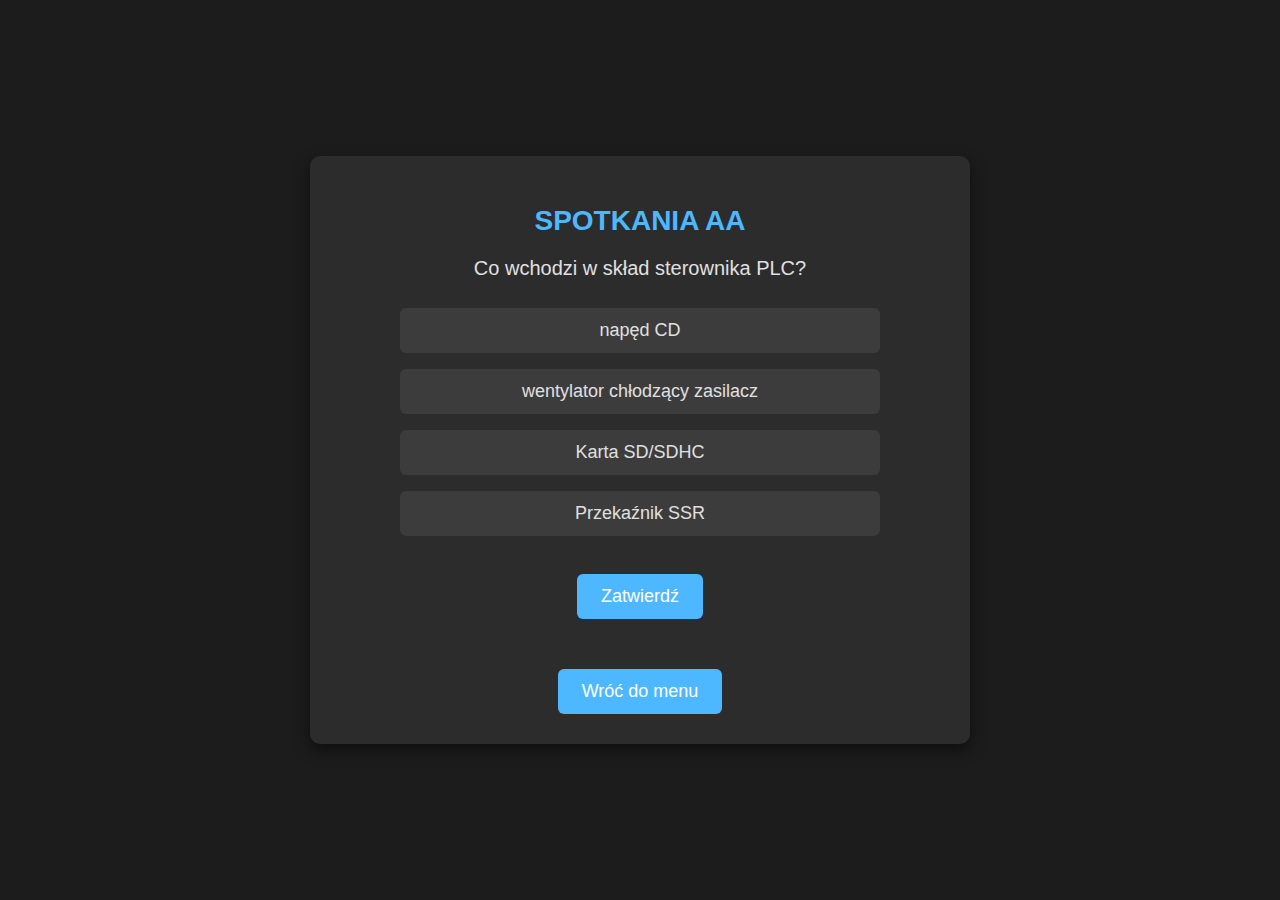
==== commit 492d1ea3: "Update quiz9.html" ====
--- a/quiz9.html
+++ b/quiz9.html
@@ -3,7 +3,7 @@
 <head>
     <meta charset="UTF-8">
     <meta name="viewport" content="width=device-width, initial-scale=1.0">
-    <title>SPOTKANIA AA
+    <title>SPOTKANIA AA</title>
     <style>
         /* Nowoczesny styl dla quizu */
         body {
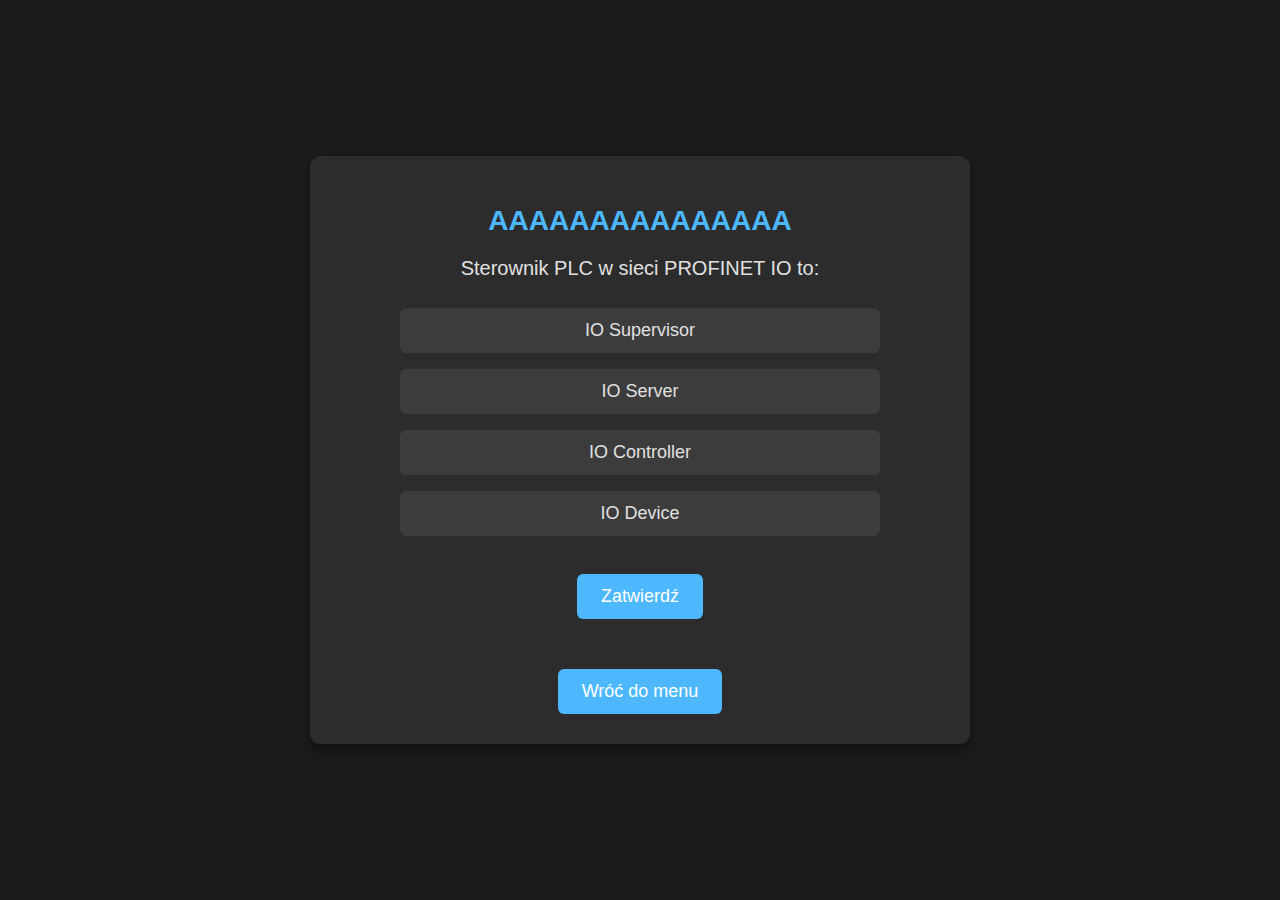
==== commit b8547ae3: "Update quiz9.html" ====
--- a/quiz9.html
+++ b/quiz9.html
@@ -3,7 +3,7 @@
 <head>
     <meta charset="UTF-8">
     <meta name="viewport" content="width=device-width, initial-scale=1.0">
-    <title>SPOTKANIA AA</title>
+    <title>AAAAAAAAA</title>
     <style>
         /* Nowoczesny styl dla quizu */
         body {
@@ -102,7 +102,7 @@
 <body>
 
 <div class="quiz-container">
-    <h1>SPOTKANIA AA</h1>
+    <h1>AAAAAAAAAAAAAAA</h1>
     <div id="question-container">
         <div class="question" id="question">Pytanie pojawi się tutaj</div>
         <div class="options">
@@ -744,7 +744,60 @@
                 "Odpowietrznik",
                 "Zawór odcinający"
             ]
-        }
+        },
+        {
+    "question": "Dostrajanie regulatora PID na podstawie transmitancji zastępczej:",
+    "options": [
+      "wymaga wyznaczenia czasu martwego i stałej czasowej obiektu",
+      "wymaga wyznaczenia wzmocnienia krytycznego obiektu i okresu oscylacji nietłumionych na wyjściu układu",
+      "odbywa się w układzie zamkniętym",
+      "pozwala na wyznaczenie nastaw optymalnych w sensie określonych funkcji kosztu"
+    ],
+    "answer": [
+      "wymaga wyznaczenia czasu martwego i stałej czasowej obiektu",
+      "pozwala na wyznaczenie nastaw optymalnych w sensie określonych funkcji kosztu"
+    ]
+  },
+  {
+    "question": "Silnik krokowy jako element urządzenia wykonawczego:",
+    "options": [
+      "jest sterowany w układzie otwartym",
+      "może być sterowany sygnałem PWM",
+      "ma dużą szybkość działania i możliwość szybkiej zmiany kierunku ruchu",
+      "może być stosowany tam, gdzie jest wymagana duża moc"
+    ],
+    "answer": [
+      "jest sterowany w układzie otwartym",
+      "ma dużą szybkość działania i możliwość szybkiej zmiany kierunku ruchu"
+    ]
+  },
+  {
+    "question": "W którym z wymienionych zakładów produkcyjnych należy zastosować iskrobezpieczne elementy automatyki?",
+    "options": [
+      "tartak",
+      "kopalnia węgla kamiennego",
+      "lakiernia",
+      "cementownia"
+    ],
+    "answer": [
+      "tartak",
+      "kopalnia węgla kamiennego",
+      "lakiernia"
+    ]
+  },
+  {
+    "question": "Który z elementów systemu automatyki ma bezpośredni kontakt z fizycznym sygnałem sterującym?",
+    "options": [
+      "sieć łącząca poszczególne elementy",
+      "element nastawczy (np. grzybek zaworu)",
+      "regulator",
+      "czujnik pomiarowy"
+    ],
+    "answer": [
+      "element nastawczy (np. grzybek zaworu)",
+      "czujnik pomiarowy"
+    ]
+  }
     ];
 
     let shuffledQuestions = [];
@@ -753,6 +806,9 @@
     let score = 0;
     let mistakes = [];
 
+    // Tablica przechowująca aktualną, już potasowaną listę opcji (z informacją czy są poprawne)
+    let currentOptions = [];
+
     function shuffle(array) {
         for (let i = array.length - 1; i > 0; i--) {
             const j = Math.floor(Math.random() * (i + 1));
@@ -761,8 +817,10 @@
     }
 
     function startQuiz() {
+        // Kopiujemy pytania i je tasujemy
         shuffledQuestions = [...questions];
         shuffle(shuffledQuestions);
+
         currentQuestionIndex = 0;
         score = 0;
         mistakes = [];
@@ -777,12 +835,27 @@
         const questionData = shuffledQuestions[currentQuestionIndex];
         document.getElementById("question").innerText = questionData.question;
 
-        // Czyszczenie zaznaczeń
+        // Tworzymy tablicę obiektów { text, correct }, by móc je tasować
+        currentOptions = questionData.options.map(opt => {
+            return {
+                text: opt,
+                correct: Array.isArray(questionData.answer)
+                    ? questionData.answer.includes(opt)
+                    : questionData.answer === opt
+            };
+        });
+
+        // Tasujemy opcje odpowiedzi
+        shuffle(currentOptions);
+
+        // Resetujemy zaznaczenie
         selectedAnswers = [];
 
-        const options = document.querySelectorAll(".options button");
-        options.forEach((button, index) => {
-            button.innerText = questionData.options[index];
+        // Podpinamy tekst do przycisków i usuwamy stare zaznaczenia
+        const buttons = document.querySelectorAll(".options button");
+        currentOptions.forEach((optionObj, index) => {
+            const button = buttons[index];
+            button.innerText = optionObj.text;
             button.classList.remove("selected");
             button.disabled = false;
         });
@@ -802,23 +875,21 @@
     }
 
     function checkAnswer() {
-        const questionData = shuffledQuestions[currentQuestionIndex];
-        
-        // Wyznaczamy indeksy poprawnych odpowiedzi
-        const correctAnswers = Array.isArray(questionData.answer)
-            ? questionData.answer.map(ans => questionData.options.indexOf(ans))
-            : [questionData.options.indexOf(questionData.answer)];
-
-        // Sprawdzamy zgodność tablic (porównanie sortowanych)
-        if (JSON.stringify(selectedAnswers.sort()) === JSON.stringify(correctAnswers.sort())) {
+        // Wyznaczamy indeksy poprawnych odpowiedzi w potasowanej tablicy
+        const correctIndexes = currentOptions
+            .map((obj, i) => obj.correct ? i : -1)
+            .filter(i => i >= 0);
+
+        // Porównujemy wybrane indeksy z indeksami poprawnych
+        if (JSON.stringify(selectedAnswers.sort()) === JSON.stringify(correctIndexes.sort())) {
             score++;
         } else {
+            const questionData = shuffledQuestions[currentQuestionIndex];
+            // Zapisujemy błędną odpowiedź w mistakes
             mistakes.push({
                 question: questionData.question,
-                selectedAnswer: selectedAnswers.map(index => questionData.options[index]),
-                correctAnswer: Array.isArray(questionData.answer)
-                    ? questionData.answer
-                    : [questionData.answer]
+                selectedAnswer: selectedAnswers.map(idx => currentOptions[idx].text),
+                correctAnswer: correctIndexes.map(idx => currentOptions[idx].text)
             });
         }
 
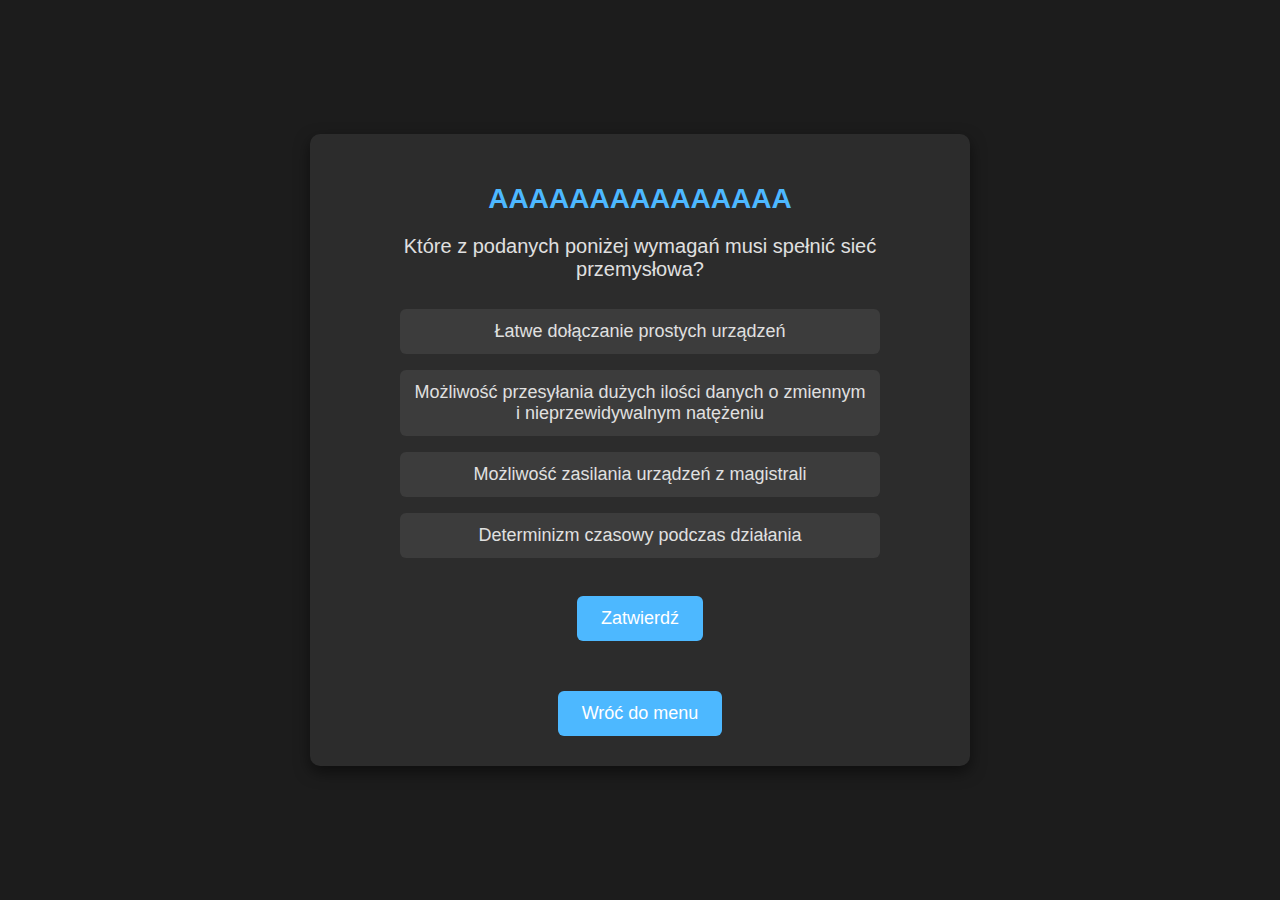
==== commit 5ff8ac35: "Update quiz9.html" ====
--- a/quiz9.html
+++ b/quiz9.html
@@ -755,7 +755,7 @@
     ],
     "answer": [
       "wymaga wyznaczenia czasu martwego i stałej czasowej obiektu",
-      "pozwala na wyznaczenie nastaw optymalnych w sensie określonych funkcji kosztu"
+      "odbywa się w układzie zamkniętym"
     ]
   },
   {
@@ -782,7 +782,7 @@
     "answer": [
       "tartak",
       "kopalnia węgla kamiennego",
-      "lakiernia"
+      "cementownia"
     ]
   },
   {
@@ -795,7 +795,6 @@
     ],
     "answer": [
       "element nastawczy (np. grzybek zaworu)",
-      "czujnik pomiarowy"
     ]
   }
     ];
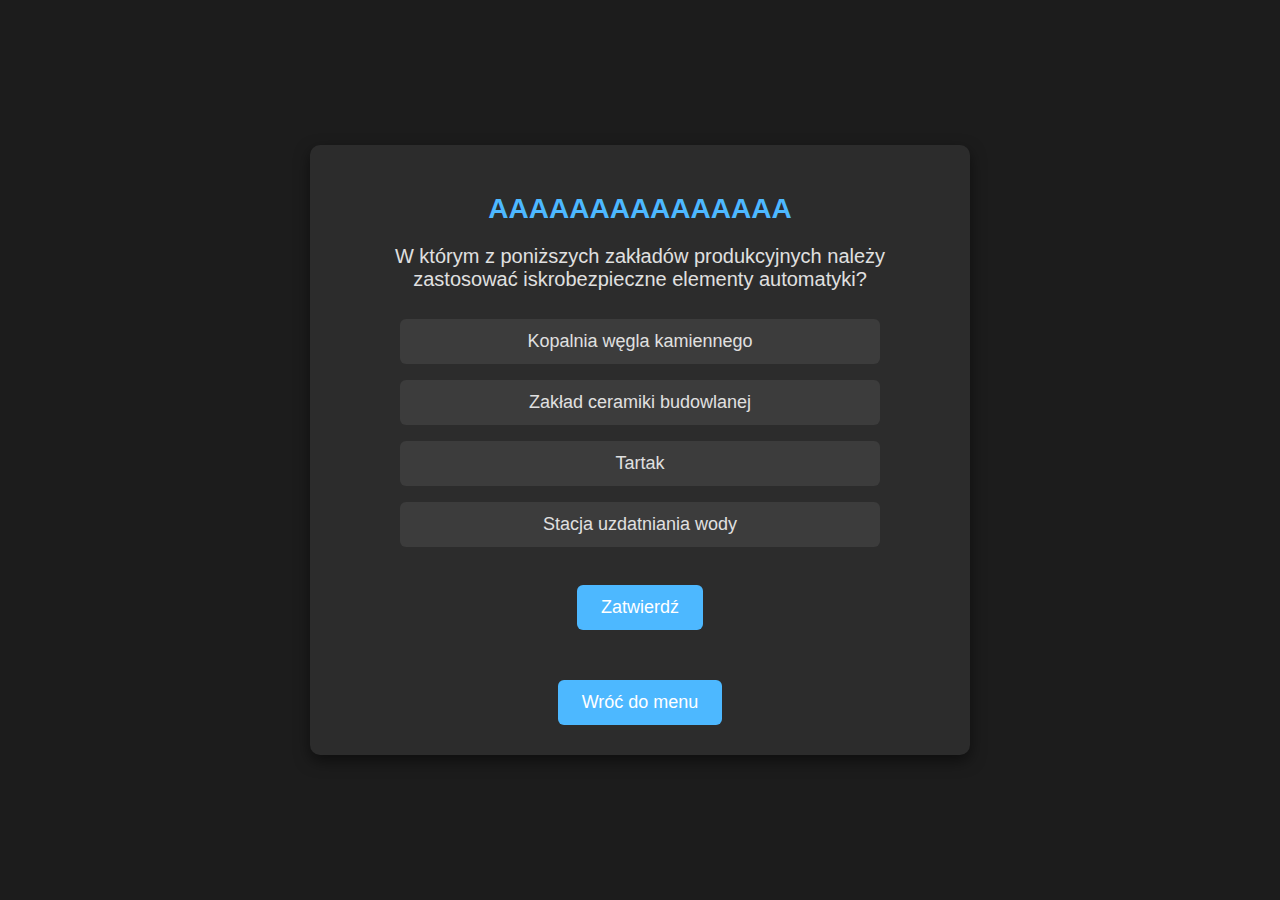
==== commit dd932215: "Update quiz9.html" ====
--- a/quiz9.html
+++ b/quiz9.html
@@ -755,7 +755,7 @@
     ],
     "answer": [
       "wymaga wyznaczenia czasu martwego i stałej czasowej obiektu",
-      "odbywa się w układzie zamkniętym"
+      "pozwala na wyznaczenie nastaw optymalnych w sensie określonych funkcji kosztu"
     ]
   },
   {
